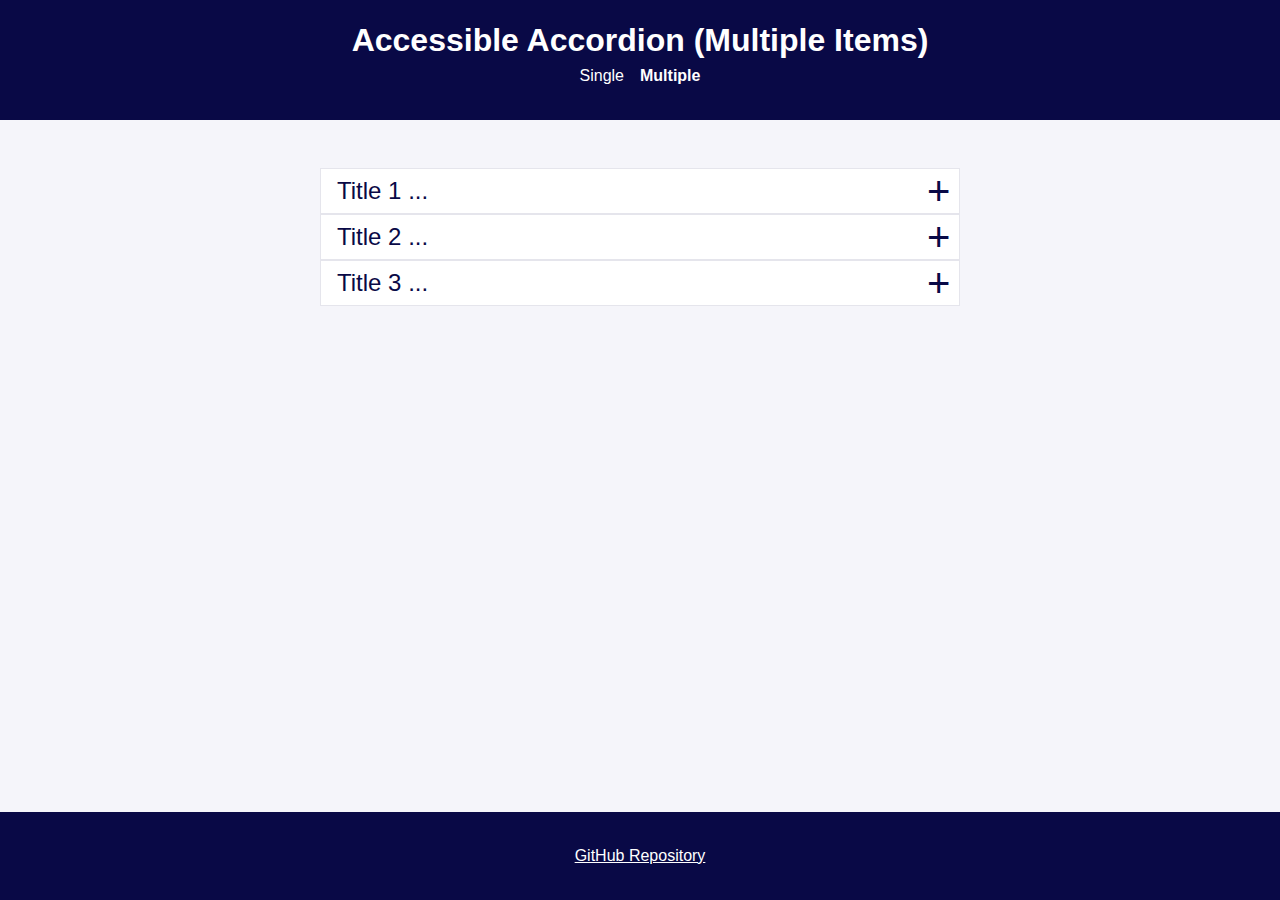
==== accordion-multiple.html @ 65c4e20d "First commit" ====
<!DOCTYPE html>
<html lang="en">

<head>
  <meta charset="UTF-8">
  <meta http-equiv="X-UA-Compatible" content="IE=edge">
  <meta name="viewport" content="width=device-width, initial-scale=1.0">
  <link rel="shortcut icon" href="favicon.ico" type="image/x-icon">
  <title>Accordion (accessible, multiple items)</title>
  <link rel="stylesheet" href="accordion.css">
  <script src="accordion-multiple.js" defer></script>
</head>

<body>
  <div class="page-wrapper">
    <header>
      <h1>Accessible Accordion (Multiple Items)</h1>
      <nav>
        <ul role="list">
          <li><a href="index.html">Single</a></li>
          <li><a href="accordion-multiple.html" aria-current="page">Multiple</a></li>
        </ul>
      </nav>
    </header>
    <main>
      <div class="accordion">
        <h2>
          <button id="accordion-open-1" class="accordion__button" data-accordion-button>
            Title 1 ...
          </button>
        </h2>
        <div id="accordion-content-1" class="accordion__content open" data-accordion-content">
          <h3>Content 1</h3>
          <p>
            Lorem ipsum dolor sit amet, consectetur adipiscing elit. Integer vitae
            lectus in sapien tempus maximus. Aenean dignissim dui sem, non
            bibendum felis dapibus eu. Curabitur semper augue ut odio lobortis
            pretium. Cras est metus, feugiat sit amet felis ac, blandit hendrerit
            velit. Quisque auctor elit at ornare tincidunt. Nunc scelerisque
            ligula in turpis gravida, sed egestas purus tincidunt. In sapien est,
            congue id ex quis, malesuada elementum nulla
          </p>
        </div>
        <h2>
          <button id="accordion-open-2" class="accordion__button" data-accordion-button>
            Title 2 ...
          </button>
        </h2>
        <div id="accordion-content-2" class="accordion__content open" data-accordion-content">
          <h3>Content 2</h3>
          <p>
            Etiam laoreet hendrerit est non vulputate. Quisque lacinia justo leo,
            at pretium nulla dapibus nec. Integer nec nisl nec est viverra commodo
            a quis est. Fusce cursus sagittis erat. In tristique purus a velit
            aliquet, a gravida nulla suscipit. Aliquam ligula risus, malesuada ut
            cursus ut, vehicula vel mauris. Nam dui neque, fringilla vel pharetra
            sit amet, porttitor a lacus. Morbi elementum odio ex, eu tincidunt est
            efficitur in. Praesent non lectus ipsum. Orci varius natoque penatibus
            et magnis dis parturient montes, nascetur ridiculus mus.
          </p>
        </div>
        <h2>
          <button id="accordion-open-3" class="accordion__button" data-accordion-button>
            Title 3 ...
          </button>
        </h2>
        <div id="accordion-content-3" class="accordion__content open" data-accordion-content">
          <h3>Content 3</h3>
          <p>
            Mauris in porta lacus, eget imperdiet nibh. Sed porttitor bibendum
            ornare. Proin dolor ante, varius eget laoreet nec, mattis in lorem.
            Sed molestie orci quis nisl volutpat, tempus pharetra sapien
            dignissim. Ut ornare, mauris non accumsan tempus, purus urna
            consectetur leo, ac faucibus velit nibh nec magna. Nulla id porttitor
            augue. Fusce consequat massa sit amet tellus vestibulum, et porta
            augue vulputate. Maecenas faucibus magna sit amet placerat semper.
            Curabitur a volutpat turpis. Donec nisi dolor, posuere vel lorem sit
            amet, vehicula congue erat. Donec sit amet lacinia sem. Phasellus quis
            erat iaculis, consequat velit at, sodales ex. Sed id mattis arcu, id
            interdum nunc. Aliquam erat volutpat. Nunc feugiat a leo ac feugiat.
            Nullam leo ante, convallis id feugiat eget, congue non velit.
          </p>
        </div>
      </div>
    </main>
    <footer class=" footer">
      <a href="https://github.com/chrisnajman/accessible-accordions" target="_blank" rel="noopener noreferrer">GitHub
        Repository</a>
    </footer>
  </div>
</body>

</html>
---- accordion.css ----
*,
*::after {
    box-sizing: border-box;
    margin: 0;
}

html {
    overflow-y: scroll;
}

:root {
    --light: rgb(255, 255, 255);
    --bg-light: rgb(245, 245, 250);
    --bg-dark: rgb(9, 9, 70);
    --button: rgb(229, 229, 236);
    --font-sans: sans-serif;
    --horz-center: 0 auto;
    --flex: flex;
}

body {
    background-color: var(--bg-light);
    color: var(--bg-dark);
    font-family: var(--font-sans);
    margin: 0;
    line-height: 1.5;
    font-size: 1rem;
}

h1 {
    text-align: center;
    margin: var(--horz-center);
    font-size: 1.2rem;
}
@media screen and (min-width: 440px) {
    h1 {
        font-size: 2rem;
    }
}

header,
footer {
    background-color: var(--bg-dark);
    color: var(--light);
}

footer {
    padding: 2rem 1rem;
}
main {
    padding: 3rem 1rem;
}

header {
    display: var(--flex);
    flex-direction: column;
    padding: 1rem 1rem 2rem 1rem;
}

nav ul {
    list-style: none;
    display: var(--flex);
    flex-wrap: wrap;
    padding-left: 0;
    gap: 1rem;
    justify-content: center;
}

nav a,
footer a {
    color: var(--light);
}

nav a {
    text-decoration: none;
}
nav a:hover {
    text-decoration: underline;
}
nav [aria-current="page"],
nav [aria-current="page"]:hover {
    text-decoration: none;
    font-weight: 600;
    cursor: default;
}

footer {
    text-align: center;
}

/** Page layout (flex) **/
.page-wrapper {
    min-height: 100vh;
    min-height: 100dvh;
    display: var(--flex);
    flex-direction: column;
    align-items: stretch;
}

header,
main,
footer {
    flex-shrink: 0;
}

main {
    flex-grow: 1;
}

.accordion {
    max-width: 40rem;
    margin: var(--horz-center);
    margin-bottom: 2rem;
}

.accordion h2 {
    margin-top: 0;
}

.accordion p {
    margin-top: 0;
}

.accordion__button {
    position: relative;
    display: block;
    border: 1px solid var(--button);
    margin: 0;
    padding: 0.5rem 1rem;
    width: 100%;
    color: var(--bg-dark);
    font-size: inherit;
    text-align: left;
    background-color: var(--light);
    cursor: pointer;
}

.accordion__button:focus,
.accordion__button:hover,
.accordion__button[aria-expanded="false"]:hover {
    background-color: var(--button);
}

.accordion__button::after {
    content: "\002B";
    position: absolute;
    right: 2rem;
    top: 0;
    width: 0;
    height: 0;
    font-size: 2.5rem;
}

.accordion__button.expanded {
    background-color: var(--button);
    color: var(--bg-dark);
}

.accordion__button.expanded::after {
    content: "\2212";
}
.accordion__button[aria-expanded="false"] {
    background-color: var(--light);
    color: var(--bg-dark);
}

.accordion__content {
    max-height: 0vh;
    overflow: hidden;
}

.accordion__content.open {
    max-height: 100vh;
    overflow: auto;
    overflow: visible;
    padding: 2rem 1rem;
    visibility: visible;
    background-color: var(--light);
}
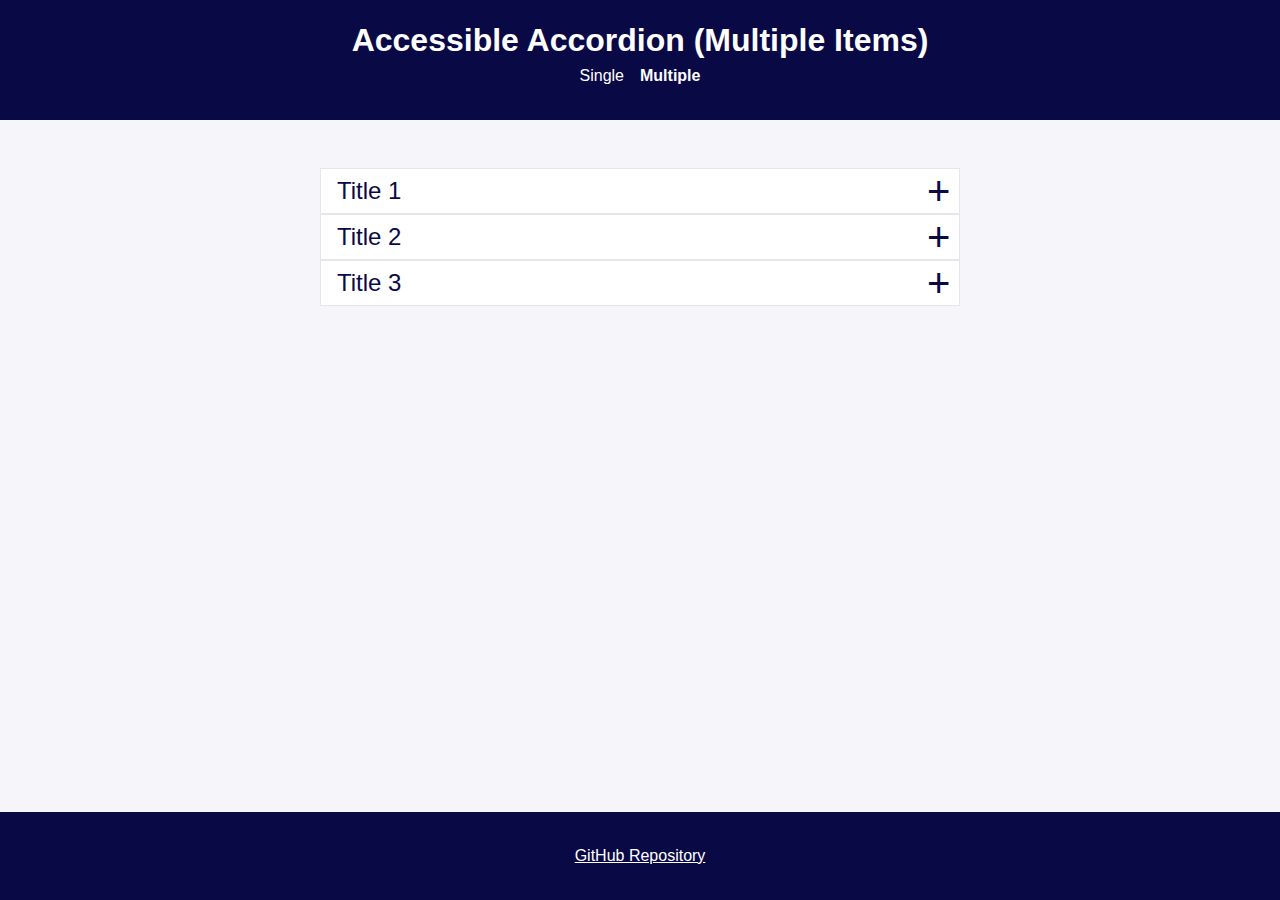
==== commit be4abd02: "Tweak to accordion-multiple.html" ====
--- a/accordion-multiple.html
+++ b/accordion-multiple.html
@@ -26,7 +26,7 @@
       <div class="accordion">
         <h2>
           <button id="accordion-open-1" class="accordion__button" data-accordion-button>
-            Title 1 ...
+            Title 1
           </button>
         </h2>
         <div id="accordion-content-1" class="accordion__content open" data-accordion-content">
@@ -43,7 +43,7 @@
         </div>
         <h2>
           <button id="accordion-open-2" class="accordion__button" data-accordion-button>
-            Title 2 ...
+            Title 2
           </button>
         </h2>
         <div id="accordion-content-2" class="accordion__content open" data-accordion-content">
@@ -61,7 +61,7 @@
         </div>
         <h2>
           <button id="accordion-open-3" class="accordion__button" data-accordion-button>
-            Title 3 ...
+            Title 3
           </button>
         </h2>
         <div id="accordion-content-3" class="accordion__content open" data-accordion-content">
